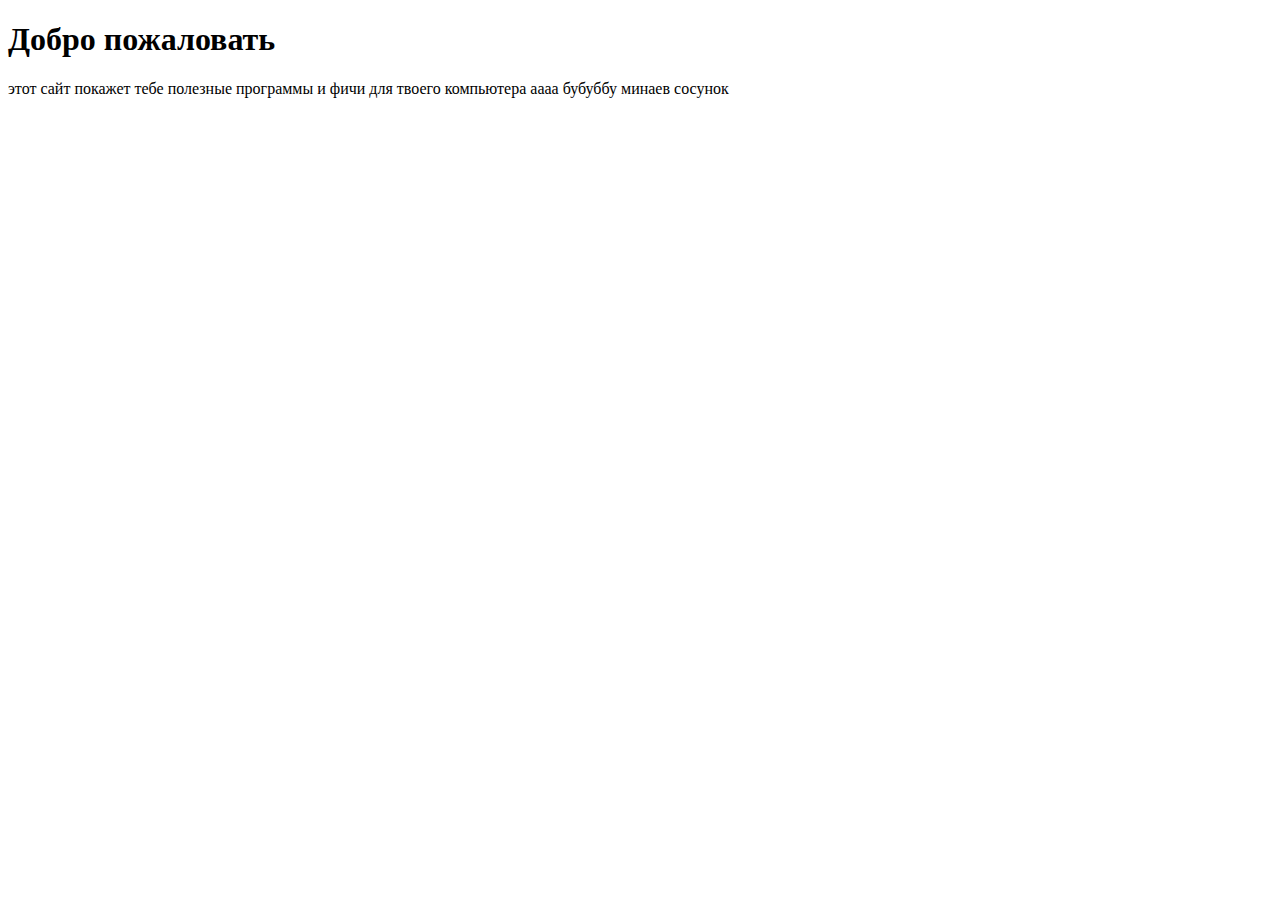
==== first/index.html @ fefc33c0 "бубубубуубу4ggeggeg" ====
<!DOCTYPE html>
<html lang="ru">
<head>
    <meta charset="UTF-8">
    <meta name="viewport" content="width=device-width, initial-scale=1.0">
    <title>Document</title>
    <h1 class="text-center">Добро пожаловать</h1>
</head>
<body>
    <div>
    <p>этот сайт покажет тебе полезные программы и фичи для твоего компьютера аааа бубуббу минаев сосунок</p>
    </div>
</body>
</html>
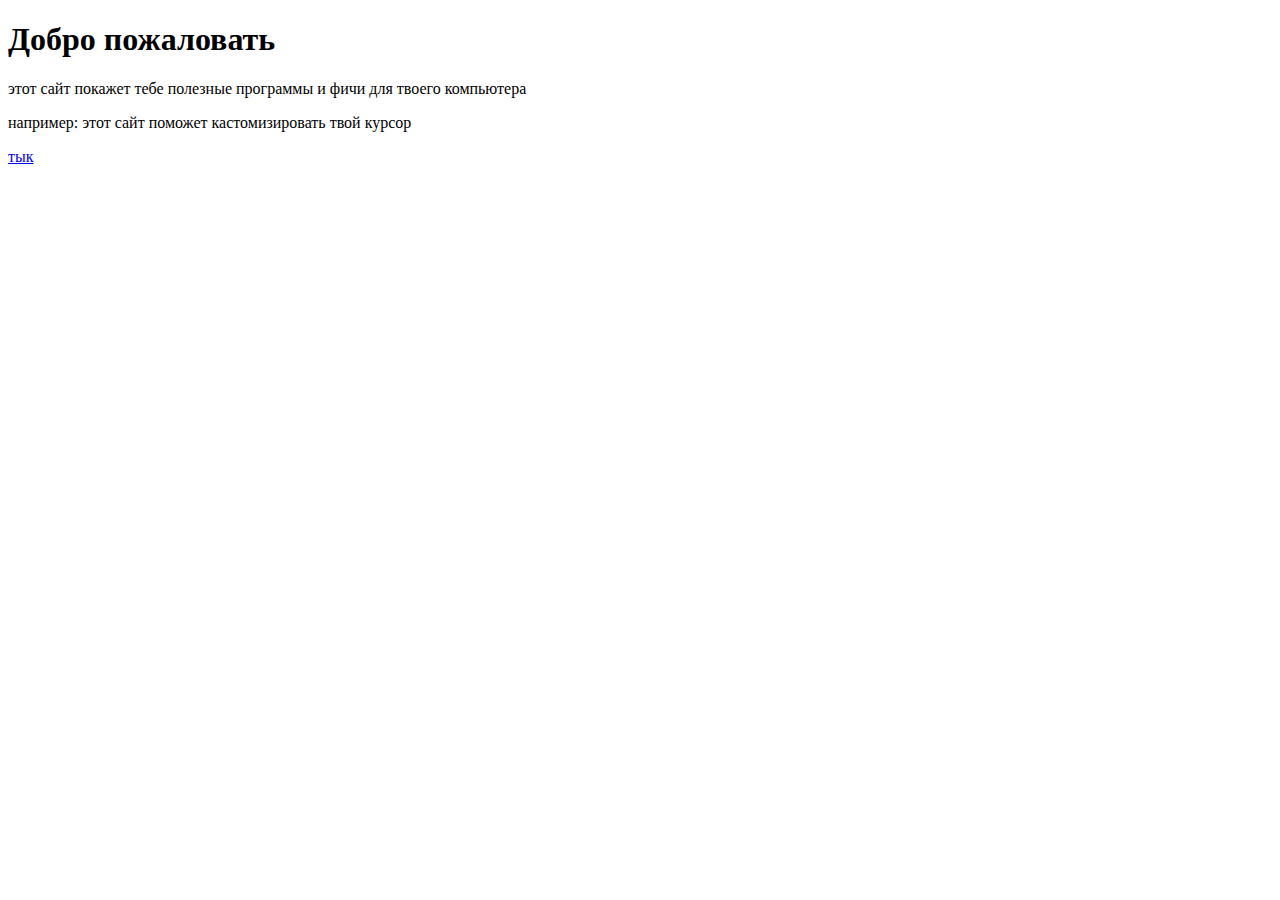
==== commit 2119a7bb: "some changes" ====
--- a/first/index.html
+++ b/first/index.html
@@ -7,8 +7,10 @@
     <h1 class="text-center">Добро пожаловать</h1>
 </head>
 <body>
-    <div>
-    <p>этот сайт покажет тебе полезные программы и фичи для твоего компьютера аааа бубуббу минаев сосунок</p>
+    <div class="zus1">
+    <p>этот сайт покажет тебе полезные программы и фичи для твоего компьютера</p>
+    <p>например: этот сайт поможет кастомизировать твой курсор </p>
+    <a href="https://custom-cursor.com/">тык</a>
     </div>
 </body>
 </html>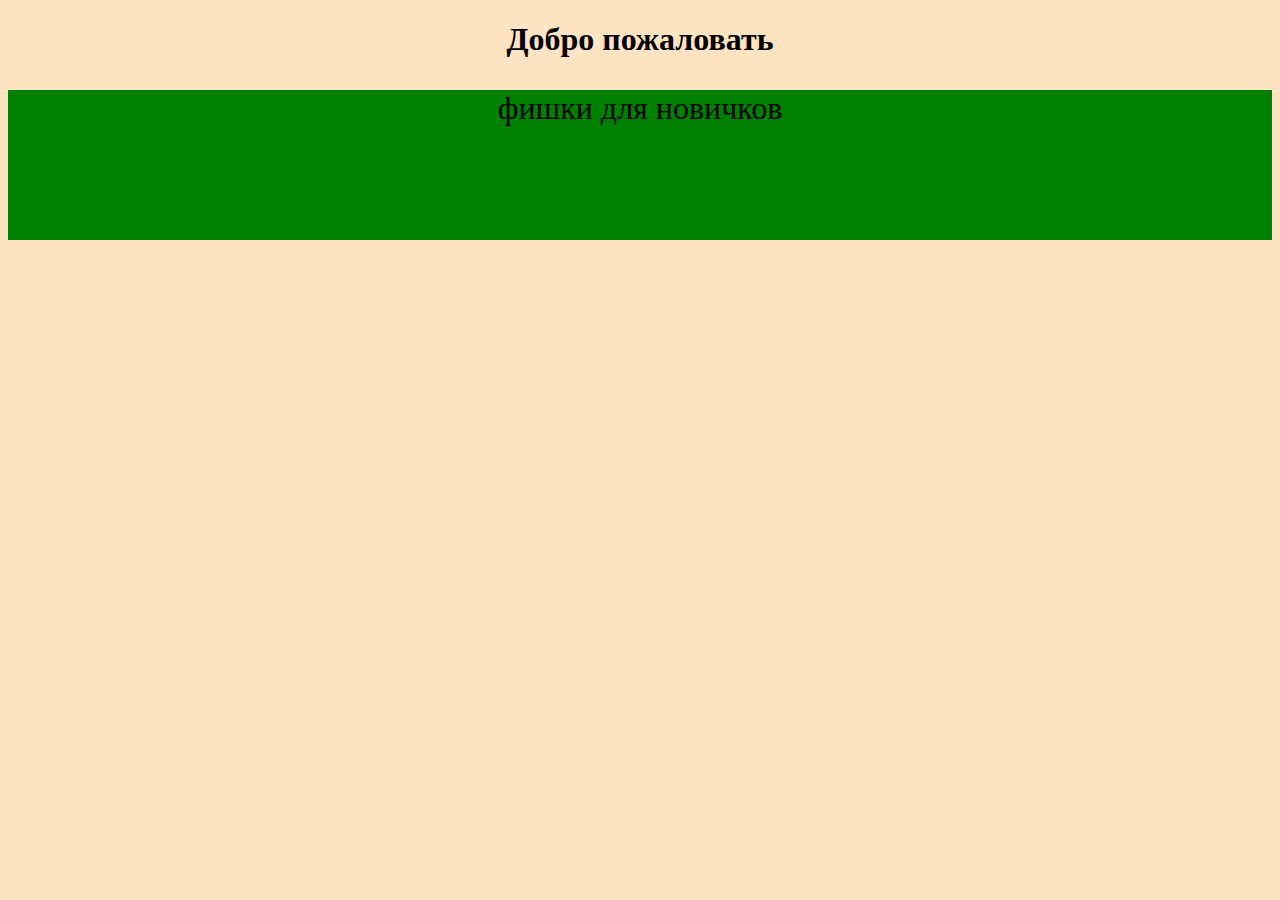
==== commit 4de71d8f: "some changes" ====
--- a/first/index.html
+++ b/first/index.html
@@ -1,6 +1,7 @@
 <!DOCTYPE html>
 <html lang="ru">
 <head>
+    <link rel="stylesheet" href="styles.css">
     <meta charset="UTF-8">
     <meta name="viewport" content="width=device-width, initial-scale=1.0">
     <title>Document</title>
@@ -8,9 +9,8 @@
 </head>
 <body>
     <div class="zus1">
-    <p>этот сайт покажет тебе полезные программы и фичи для твоего компьютера</p>
-    <p>например: этот сайт поможет кастомизировать твой курсор </p>
-    <a href="https://custom-cursor.com/">тык</a>
+        <p>фишки для новичков</p>
+
     </div>
 </body>
 </html>--- a/first/styles.css
+++ b/first/styles.css
@@ -0,0 +1,21 @@
+.text-center {
+    text-align: center;
+}
+
+body {
+    background-color: bisque;
+}
+
+p {
+    font-size: xx-large;
+}
+.zus1 {
+    width: 1000;
+    height: 150px;
+    background-color: green;
+    text-align: center;
+    transition: transform 0.3s ease;
+}
+.zus1:hover {
+    transform: scale(1);
+}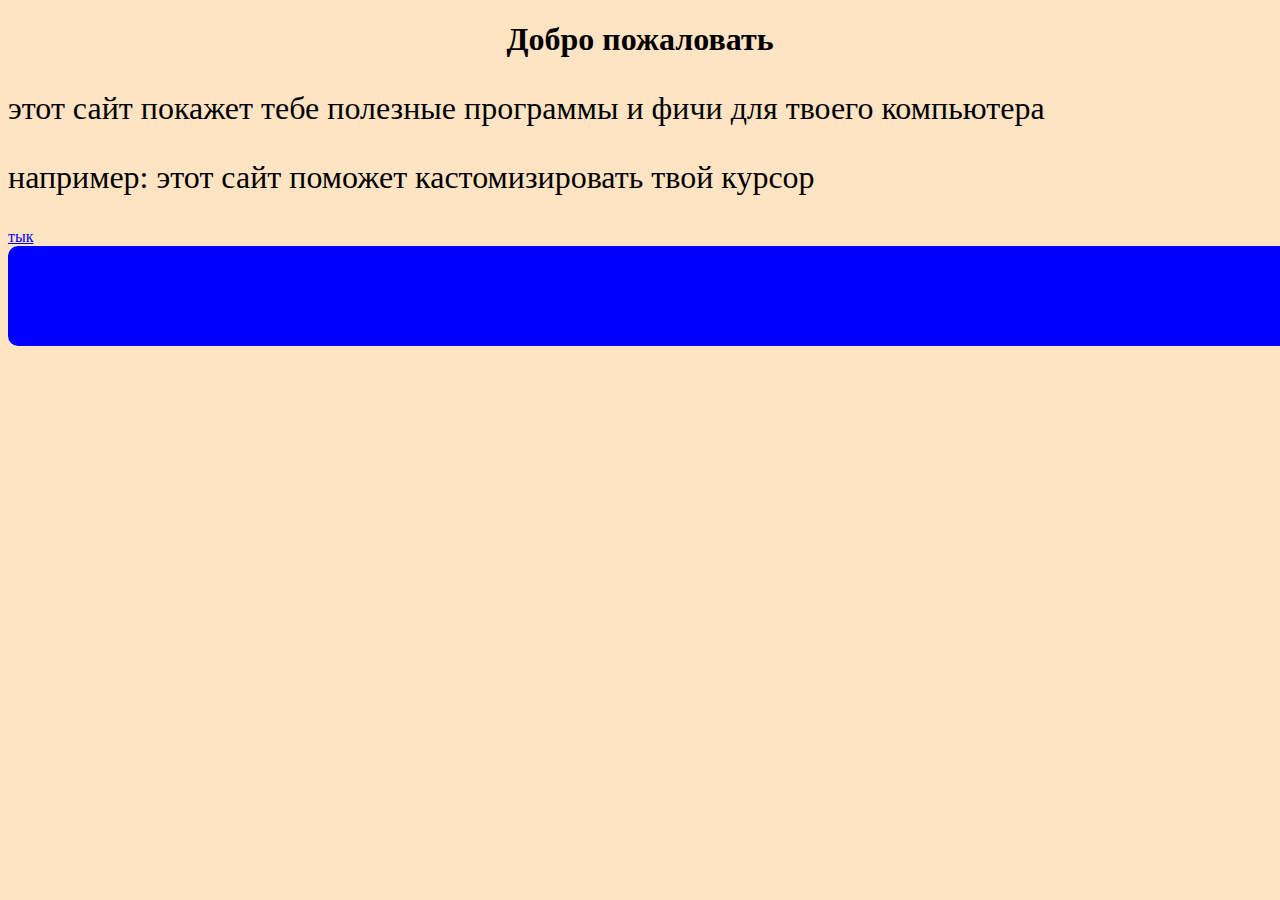
==== commit dd93e58e: "gotovo" ====
--- a/first/index.html
+++ b/first/index.html
@@ -9,8 +9,12 @@
 </head>
 <body>
     <div class="zus1">
-        <p>фишки для новичков</p>
-
+    <p>этот сайт покажет тебе полезные программы и фичи для твоего компьютера</p>
+    <p>например: этот сайт поможет кастомизировать твой курсор </p>
+    <a href="https://custom-cursor.com/">тык</a>
+    </div>
+    <div class="zus2">
+        <p>ФИШКИ ДЛЯ ЛЮБИТЕЛЕЙ КОМПЬЮТЕРА</p>
     </div>
 </body>
 </html>--- a/first/styles.css
+++ b/first/styles.css
@@ -9,13 +9,18 @@
 p {
     font-size: xx-large;
 }
-.zus1 {
-    width: 1000;
-    height: 150px;
-    background-color: green;
-    text-align: center;
+
+.zus2 {
+    background-color: blue;
+    width: 120000px;
+    height: 100px;
+    display: flex;
+    justify-content: center;
+    align-items: center;
+    border-radius: 10px;
     transition: transform 0.3s ease;
 }
-.zus1:hover {
-    transform: scale(1);
+
+.zus2:hover {
+    transform: scale(1.5);
 }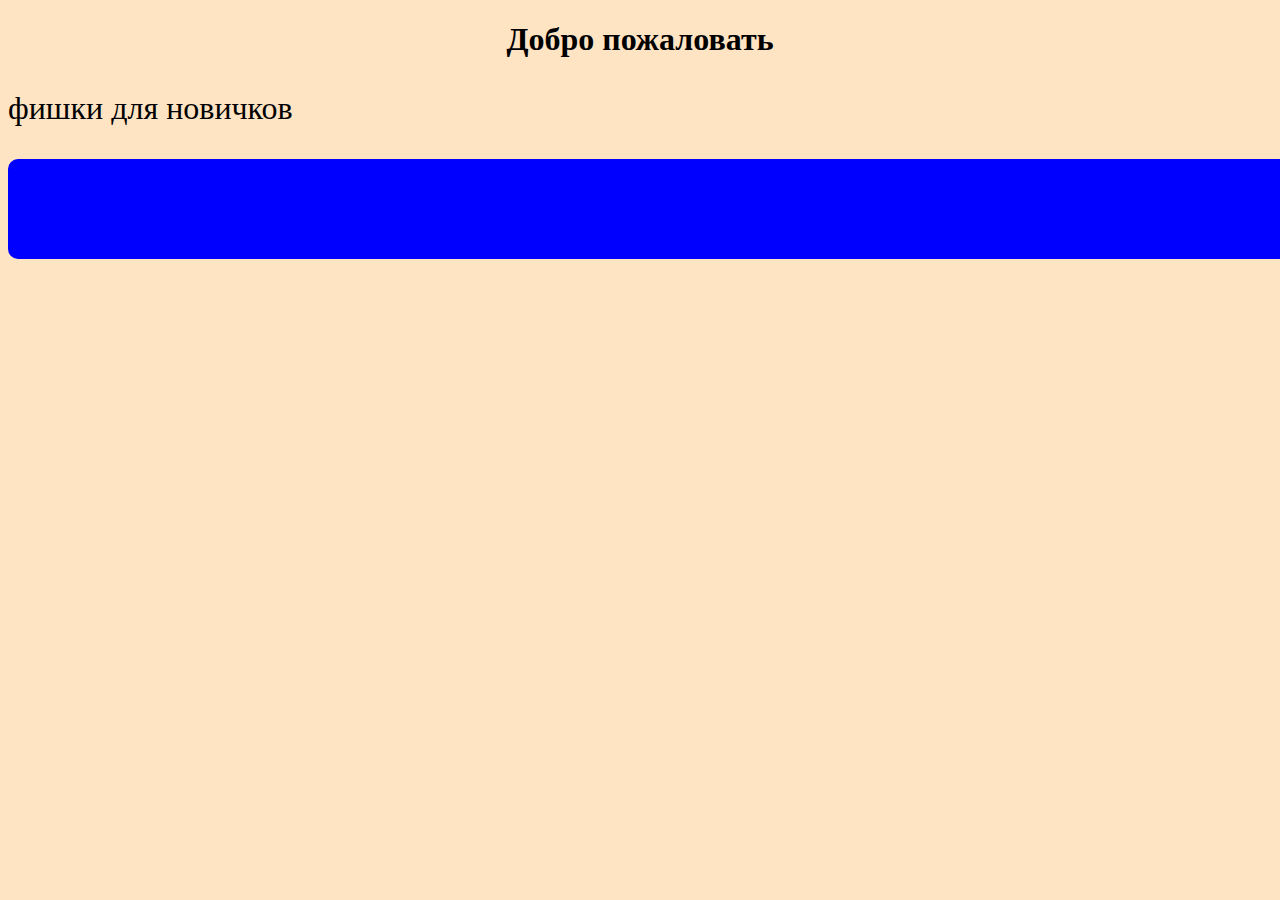
==== commit eeefd14d: "Merge branch 'main' into main" ====
--- a/first/index.html
+++ b/first/index.html
@@ -9,9 +9,8 @@
 </head>
 <body>
     <div class="zus1">
-    <p>этот сайт покажет тебе полезные программы и фичи для твоего компьютера</p>
-    <p>например: этот сайт поможет кастомизировать твой курсор </p>
-    <a href="https://custom-cursor.com/">тык</a>
+        <p>фишки для новичков</p>
+
     </div>
     <div class="zus2">
         <p>ФИШКИ ДЛЯ ЛЮБИТЕЛЕЙ КОМПЬЮТЕРА</p>
--- a/first/styles.css
+++ b/first/styles.css
@@ -23,4 +23,15 @@
 
 .zus2:hover {
     transform: scale(1.5);
+
+.zus1 {
+    width: 1000;
+    height: 150px;
+    background-color: green;
+    text-align: center;
+    transition: transform 0.3s ease;
+}
+.zus1:hover {
+    transform: scale(1);
+
 }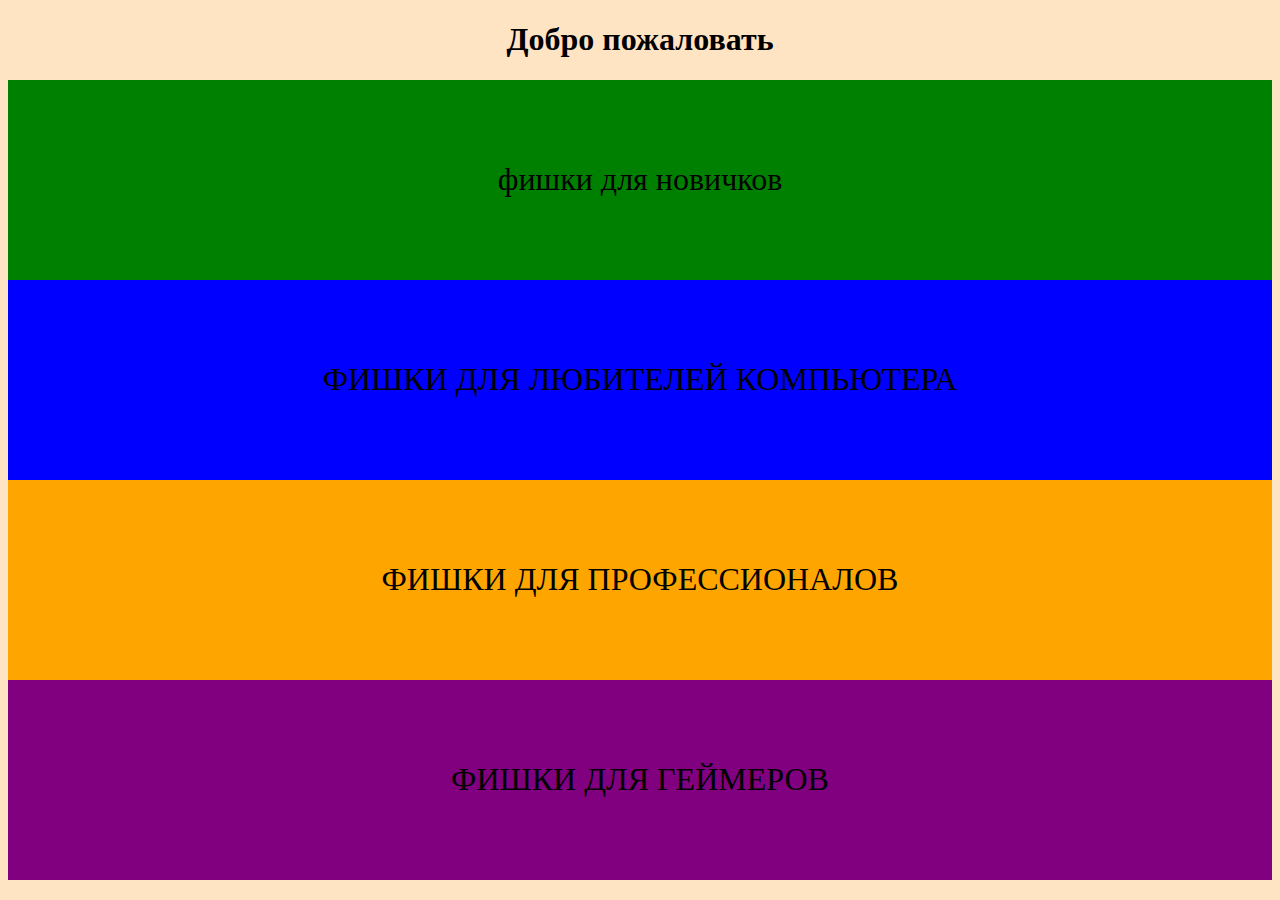
==== commit d16ba061: "Merge pull request #7 from bobrdobr1z/main" ====
--- a/first/index.html
+++ b/first/index.html
@@ -1,19 +1,26 @@
 <!DOCTYPE html>
 <html lang="ru">
 <head>
-    <link rel="stylesheet" href="styles.css">
     <meta charset="UTF-8">
     <meta name="viewport" content="width=device-width, initial-scale=1.0">
-    <title>Document</title>
-    <h1 class="text-center">Добро пожаловать</h1>
+    <meta name="description" content="Добро пожаловать на наш сайт. Здесь вы найдете фишки для новичков и любителей компьютера.">
+    <meta name="keywords" content="фишки, новички, любители, компьютер">
+    <link rel="stylesheet" href="styles.css">
+    <title>Добро пожаловать</title>
 </head>
 <body>
+    <h1 class="text-center">Добро пожаловать</h1>
     <div class="zus1">
         <p>фишки для новичков</p>
-
     </div>
     <div class="zus2">
         <p>ФИШКИ ДЛЯ ЛЮБИТЕЛЕЙ КОМПЬЮТЕРА</p>
     </div>
+    <div class="zus3">
+        <p>ФИШКИ ДЛЯ ПРОФЕССИОНАЛОВ</p>
+    </div>
+    <div class="zus4">
+        <p>ФИШКИ ДЛЯ ГЕЙМЕРОВ</p>
+    </div>
 </body>
 </html>--- a/first/styles.css
+++ b/first/styles.css
@@ -10,28 +10,66 @@
     font-size: xx-large;
 }
 
-.zus2 {
-    background-color: blue;
-    width: 120000px;
-    height: 100px;
+.zus1 {
+    background-color: green;
+    width: 100%; /* Changed to 100% for responsiveness */
+    height: 200px;
     display: flex;
     justify-content: center;
     align-items: center;
-    border-radius: 10px;
+    margin: 0; 
+    padding: 0;
     transition: transform 0.3s ease;
 }
 
+.zus1:hover {
+    transform: scale(1.1);
+}
+
+.zus2 {
+    background-color: blue;
+    width: 100%; /* Changed to 100% for responsiveness */
+    height: 200px;
+    display: flex;
+    justify-content: center;
+    align-items: center;
+    transition: transform 0.3s ease;
+    margin: 0; 
+    padding: 0;
+}
+
 .zus2:hover {
-    transform: scale(1.5);
+    transform: scale(1.1);
+}
 
-.zus1 {
-    width: 1000;
-    height: 150px;
-    background-color: green;
-    text-align: center;
+.zus3 {
+    background-color: orange; /* New color for the third block */
+    width: 100%; /* Changed to 100% for responsiveness */
+    height: 200px;
+    display: flex;
+    justify-content: center;
+    align-items: center;
+    margin: 0; 
+    padding: 0;
     transition: transform 0.3s ease;
 }
-.zus1:hover {
-    transform: scale(1);
 
+.zus3:hover {
+    transform: scale(1.1);
+}
+
+.zus4 {
+    background-color: purple; /* New color for the fourth block */
+    width: 100%; /* Changed to 100% for responsiveness */
+    height: 200px;
+    display: flex;
+    justify-content: center;
+    align-items: center;
+    margin: 0; 
+    padding: 0;
+    transition: transform 0.3s ease;
+}
+
+.zus4:hover {
+    transform: scale(1.1);
 }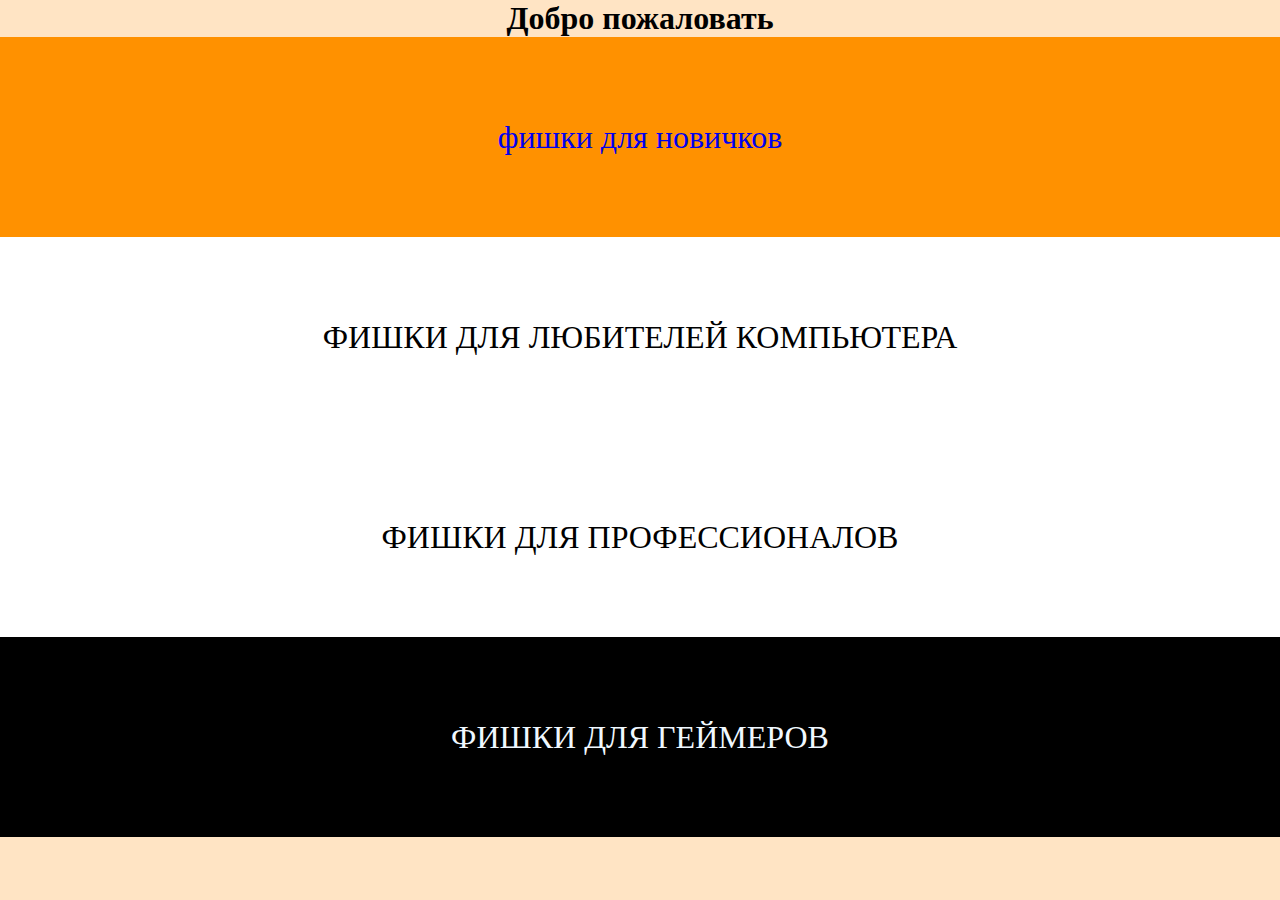
==== commit 37329337: "Merge pull request #8 from bobrdobr1z/main" ====
--- a/first/index.html
+++ b/first/index.html
@@ -10,9 +10,9 @@
 </head>
 <body>
     <h1 class="text-center">Добро пожаловать</h1>
-    <div class="zus1">
+    <a href="https://example.com" class="zus1">
         <p>фишки для новичков</p>
-    </div>
+    </a>
     <div class="zus2">
         <p>ФИШКИ ДЛЯ ЛЮБИТЕЛЕЙ КОМПЬЮТЕРА</p>
     </div>
--- a/first/styles.css
+++ b/first/styles.css
@@ -1,25 +1,34 @@
-.text-center {
-    text-align: center;
+* {
+    box-sizing: border-box;
+    margin: 0; 
+    padding: 0; 
 }
 
 body {
     background-color: bisque;
 }
 
+.text-center {
+    text-align: center;
+}
+
 p {
     font-size: xx-large;
 }
 
-.zus1 {
-    background-color: green;
-    width: 100%; /* Changed to 100% for responsiveness */
+.zus1, .zus2, .zus3, .zus4 {
+    width: 100%; 
     height: 200px;
     display: flex;
     justify-content: center;
     align-items: center;
-    margin: 0; 
-    padding: 0;
     transition: transform 0.3s ease;
+    text-decoration: none; 
+}
+
+.zus1 {
+    background-color: rgb(255, 145, 0);
+    
 }
 
 .zus1:hover {
@@ -27,15 +36,7 @@
 }
 
 .zus2 {
-    background-color: blue;
-    width: 100%; /* Changed to 100% for responsiveness */
-    height: 200px;
-    display: flex;
-    justify-content: center;
-    align-items: center;
-    transition: transform 0.3s ease;
-    margin: 0; 
-    padding: 0;
+    background-color: rgb(255, 255, 255);
 }
 
 .zus2:hover {
@@ -43,15 +44,7 @@
 }
 
 .zus3 {
-    background-color: orange; /* New color for the third block */
-    width: 100%; /* Changed to 100% for responsiveness */
-    height: 200px;
-    display: flex;
-    justify-content: center;
-    align-items: center;
-    margin: 0; 
-    padding: 0;
-    transition: transform 0.3s ease;
+    background-color: rgb(255, 255, 255); 
 }
 
 .zus3:hover {
@@ -59,15 +52,8 @@
 }
 
 .zus4 {
-    background-color: purple; /* New color for the fourth block */
-    width: 100%; /* Changed to 100% for responsiveness */
-    height: 200px;
-    display: flex;
-    justify-content: center;
-    align-items: center;
-    margin: 0; 
-    padding: 0;
-    transition: transform 0.3s ease;
+    color: aliceblue;
+    background-color: rgb(0, 0, 0);
 }
 
 .zus4:hover {
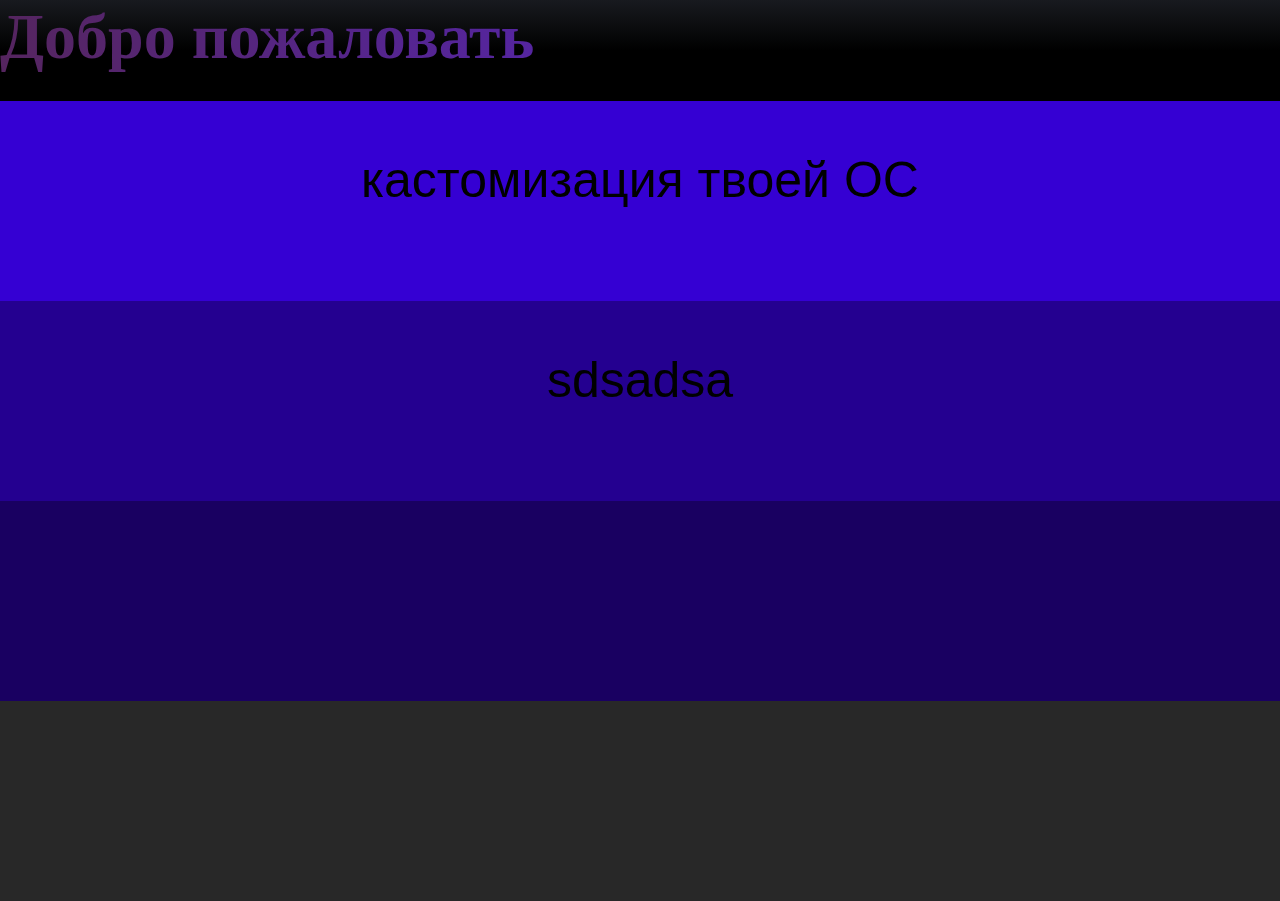
==== commit 943447b3: "gotovo" ====
--- a/first/index.html
+++ b/first/index.html
@@ -10,17 +10,25 @@
 </head>
 <body>
     <h1 class="text-center">Добро пожаловать</h1>
-    <a href="https://example.com" class="zus1">
-        <p>фишки для новичков</p>
-    </a>
+    <div class="zus1">
+        <a href="custom.html" class="zus1">
+            <p>кастомизация твоей ОС</p>
+        </a>
+    </div>
     <div class="zus2">
-        <p>ФИШКИ ДЛЯ ЛЮБИТЕЛЕЙ КОМПЬЮТЕРА</p>
+        <a href="qqq.html" class="zus2">
+            <p> sdsadsa</p>
+        </a>
     </div>
     <div class="zus3">
-        <p>ФИШКИ ДЛЯ ПРОФЕССИОНАЛОВ</p>
+        <a href="www.html" class="zus3">
+            <p></p>
+        </a>
     </div>
     <div class="zus4">
-        <p>ФИШКИ ДЛЯ ГЕЙМЕРОВ</p>
+        <a href="code.html" class="zus4">
+            <p></p>
+        </a>
     </div>
 </body>
 </html>--- a/first/styles.css
+++ b/first/styles.css
@@ -1,19 +1,26 @@
 * {
     box-sizing: border-box;
-    margin: 0; 
-    padding: 0; 
+    margin: 0px; 
+    padding: 0px; 
+    height: 101px;
+    
 }
 
 body {
-    background-color: bisque;
+    background: linear-gradient( #181a1f, #000000, #000000)
 }
 
-.text-center {
-    text-align: center;
+h1 {
+    font-size: 4em; 
+    background: linear-gradient(to right, #55255f, #5525ad, #6d0bcf); 
+    -webkit-background-clip: text; 
+    -webkit-text-fill-color: transparent; 
 }
 
 p {
-    font-size: xx-large;
+    font-size: 50px;
+    font-family: Arial, Helvetica, sans-serif;
+    color: #000000;
 }
 
 .zus1, .zus2, .zus3, .zus4 {
@@ -27,8 +34,8 @@
 }
 
 .zus1 {
-    background-color: rgb(255, 145, 0);
-    
+    background-color: #3500D3;
+    color: black;
 }
 
 .zus1:hover {
@@ -36,7 +43,7 @@
 }
 
 .zus2 {
-    background-color: rgb(255, 255, 255);
+    background-color: #240090;
 }
 
 .zus2:hover {
@@ -44,7 +51,7 @@
 }
 
 .zus3 {
-    background-color: rgb(255, 255, 255); 
+    background-color: #190061; 
 }
 
 .zus3:hover {
@@ -53,9 +60,13 @@
 
 .zus4 {
     color: aliceblue;
-    background-color: rgb(0, 0, 0);
+    background-color: #282828;
 }
 
 .zus4:hover {
     transform: scale(1.1);
+}
+
+h1 {
+    font-family: 'Marker Felt', fantasy;
 }